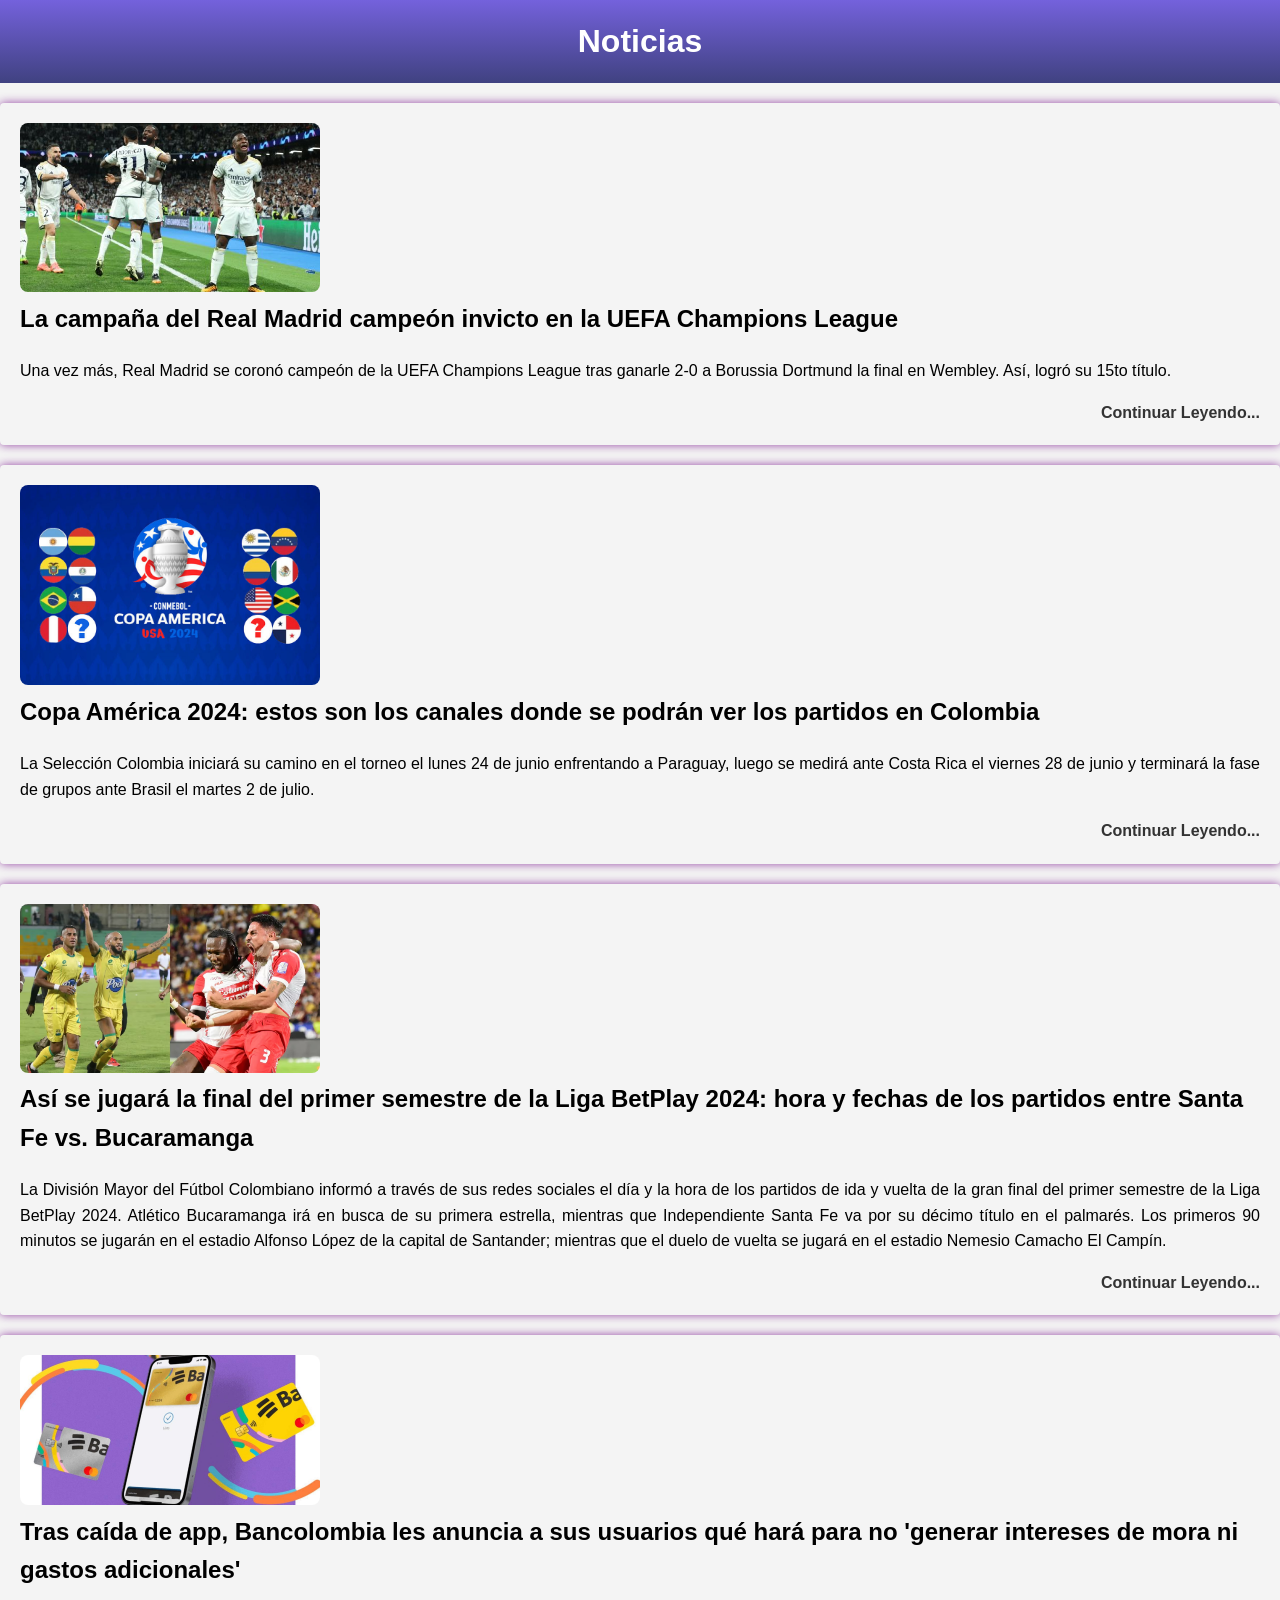
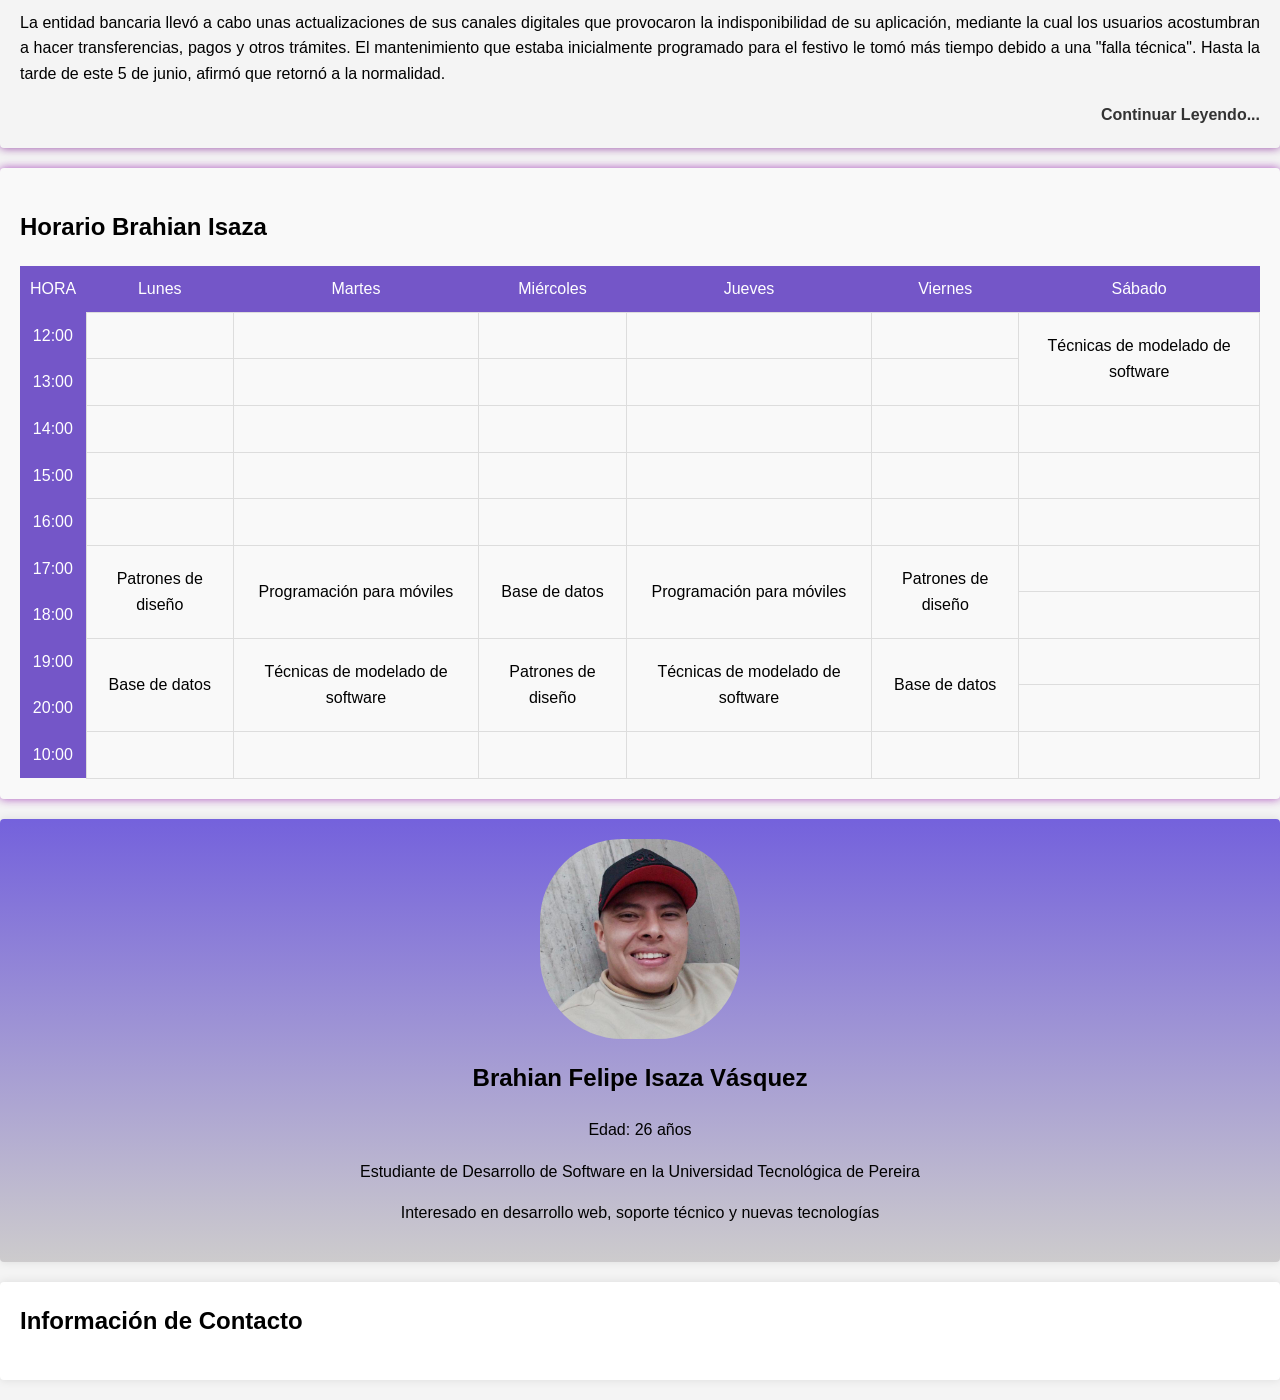
==== index.html @ bf390203 "Update and rename Untitled-1.html to index.html" ====
<!DOCTYPE html>
<html lang="es">
<head>
    <meta charset="UTF-8">
    <meta name="viewport" content="width=device-width, initial-scale=1.0">
    <title>Noticias</title>
    <link rel="stylesheet" href="styles.css">
</head>
<body>
    <header>
        <h1>Noticias</h1>
    </header>

    <section>
        <div class="noticia">
            <img src="images/realmadrid.jfif" alt="Noticia 1">
            <h2>La campaña del Real Madrid campeón invicto en la UEFA Champions League</h2>
            <p>Una vez más, Real Madrid se coronó campeón de la UEFA Champions League tras ganarle 2-0 a Borussia Dortmund la final en Wembley. Así, logró su 15to título.</p>
            <a href="https://www.wradio.com.co/2024/06/11/copa-america-2024-estos-son-los-canales-donde-se-podran-ver-los-partidos-en-colombia/">Continuar Leyendo...</a>
        </div>

        <div class="noticia">
            <img src="images/copaamerica.jpg" alt="Noticia 2">
            <h2>Copa América 2024: estos son los canales donde se podrán ver los partidos en Colombia</h2>
            <p>La Selección Colombia iniciará su camino en el torneo el lunes 24 de junio enfrentando a Paraguay, luego se medirá ante Costa Rica el viernes 28 de junio y terminará la fase de grupos ante Brasil el martes 2 de julio.</p>
            <a href="https://www.dw.com/es/qu%C3%A9-implica-la-pugna-entre-israel-e-ir%C3%A1n-para-la-econom%C3%ADa-mundial/a-68833289">Continuar Leyendo...</a>
        </div>

        <div class="noticia">
            <img src="images/finalcolombia.avif" alt="Noticia 3">
            <h2>Así se jugará la final del primer semestre de la Liga BetPlay 2024: hora y fechas de los partidos entre Santa Fe vs. Bucaramanga</h2>
            <p>La División Mayor del Fútbol Colombiano informó a través de sus redes sociales el día y la hora de los partidos de ida y vuelta de la gran final del primer semestre de la Liga BetPlay 2024. Atlético Bucaramanga irá en busca de su primera estrella, mientras que Independiente Santa Fe va por su décimo título en el palmarés. Los primeros 90 minutos se jugarán en el estadio Alfonso López de la capital de Santander; mientras que el duelo de vuelta se jugará en el estadio Nemesio Camacho El Campín.</p>
            <a href="https://www.infobae.com/colombia/deportes/2024/06/03/asi-se-jugara-la-final-del-primer-semestre-de-la-liga-betplay-2024-hora-y-fechas-de-los-partidos-entre-santa-fe-vs-bucaramanga/">Continuar Leyendo...</a>
        </div>

        <div class="noticia">
            <img src="images/bancolombia.jpeg" alt="Noticia 4">
            <h2>Tras caída de app, Bancolombia les anuncia a sus usuarios qué hará para no 'generar intereses de mora ni gastos adicionales'</h2>
            <p>La entidad bancaria llevó a cabo unas actualizaciones de sus canales digitales que provocaron la indisponibilidad de su aplicación, mediante la cual los usuarios acostumbran a hacer transferencias, pagos y otros trámites. El mantenimiento que estaba inicialmente programado para el festivo le tomó más tiempo debido a una "falla técnica". Hasta la tarde de este 5 de junio, afirmó que retornó a la normalidad.</p>
            <a href="https://www.eltiempo.com/economia/finanzas-personales/tras-caida-de-app-bancolombia-les-anuncia-a-sus-usuarios-que-hara-para-no-generar-intereses-de-mora-ni-gastos-adicionales-3349832">Continuar Leyendo...</a>
        </div>

        <div class="horario_Brahian">
            <h2>Horario Brahian Isaza</h2>
            <table>
                <tbody>
                    <tr>
                        <th class="hora">HORA</th>
                        <th class="dia">Lunes</th>
                        <th class="dia">Martes</th>
                        <th class="dia">Miércoles</th>
                        <th class="dia">Jueves</th>
                        <th class="dia">Viernes</th>
                        <th class="dia">Sábado</th>
                    </tr>
                    <tr>
                        <th class="hora">12:00</th>
                        <td>&nbsp;</td>
                        <td>&nbsp;</td>
                        <td>&nbsp;</td>
                        <td>&nbsp;</td>
                        <td>&nbsp;</td>
                        <td rowspan="2" class="TMS">Técnicas de modelado de software</td>
                    </tr>
                    <tr>
                        <th class="hora">13:00</th>
                        <td>&nbsp;</td>
                        <td>&nbsp;</td>
                        <td>&nbsp;</td>
                        <td>&nbsp;</td>
                        <td>&nbsp;</td>
                    </tr>
                    <tr>
                        <th class="hora">14:00</th>
                        <td>&nbsp;</td>
                        <td>&nbsp;</td>
                        <td>&nbsp;</td>
                        <td>&nbsp;</td>
                        <td>&nbsp;</td>
                        <td>&nbsp;</td>
                    </tr>
                    <tr>
                        <th class="hora">15:00</th>
                        <td>&nbsp;</td>
                        <td>&nbsp;</td>
                        <td>&nbsp;</td>
                        <td>&nbsp;</td>
                        <td>&nbsp;</td>
                        <td>&nbsp;</td>
                    </tr>
                    <tr>
                        <th class="hora">16:00</th>
                        <td>&nbsp;</td>
                        <td>&nbsp;</td>
                        <td>&nbsp;</td>
                        <td>&nbsp;</td>
                        <td>&nbsp;</td>
                        <td>&nbsp;</td>
                    </tr>
                    <tr>
                        <th class="hora">17:00</th>
                        <td rowspan="2" class="PDD">Patrones de diseño</td>
                        <td rowspan="2" class="PPM">Programación para móviles</td>
                        <td rowspan="2" class="DB">Base de datos</td>
                        <td rowspan="2" class="PPM">Programación para móviles</td>
                        <td rowspan="2" class="PDD">Patrones de diseño</td>
                        <td>&nbsp;</td>
                    </tr>
                    <tr>
                        <th class="hora">18:00</th>
                        <td>&nbsp;</td>
                    </tr>
                    <tr>
                        <th class="hora">19:00</th>
                        <td rowspan="2" class="DB">Base de datos</td>
                        <td rowspan="2" class="TMS">Técnicas de modelado de software</td>
                        <td rowspan="2" class="PDD">Patrones de diseño</td>
                        <td rowspan="2" class="TMS">Técnicas de modelado de software</td>
                        <td rowspan="2" class="DB">Base de datos</td>
                        <td>&nbsp;</td>
                    </tr>
                    <tr>
                        <th class="hora">20:00</th>
                        <td>&nbsp;</td>
                    </tr>
                    <tr>
                        <th class="hora">10:00</th>
                        <td>&nbsp;</td>
                        <td>&nbsp;</td>
                        <td>&nbsp;</td>
                        <td>&nbsp;</td>
                        <td>&nbsp;</td>
                        <td>&nbsp;</td>
                    </tr>
                </tbody>
            </table>
        </div>

        <div class="perfil">
            <img src="images/perfil.jpg" alt="Brahian Isaza">
            <h2>Brahian Felipe Isaza Vásquez</h2>
            <p>Edad: 26 años</p>
            <p>Estudiante de Desarrollo de Software en la Universidad Tecnológica de Pereira</p>
            <p>Interesado en desarrollo web, soporte técnico y nuevas tecnologías</p>
        </div>

        <div class="contacto">
            <h2>Información de Contacto</h2
---- styles.css ----
body {
    font-family: Arial, sans-serif;
    line-height: 1.6;
    margin: 0;
    padding: 0;
    background-color: #f4f4f4;
}

.container {
    max-width: 1100px;
    margin: auto;
    overflow: hidden;
    padding: 0 2rem;
}

/* Estilos del encabezado */
header {
    background: #333;
    color: #fff;
    padding: 1rem;
    text-align: center;
    background: linear-gradient(rgba(84, 61, 214, 0.8), rgba(19, 21, 100, 0.8));
}

header h1 {
    margin: 0;
}

header h2 {
    margin-top: 0;
    font-size: 1.5rem;
}

/* Estilos de las noticias */
.noticia {
    background-color: linear-gradient(rgba(84, 61, 214, 0.8), rgba(19, 21, 100, 0.8));
    margin: 20px 0;
    padding: 20px;
    border-radius: 4px;
    box-shadow: 0 0 10px rgba(127, 32, 146, 0.815);
}

.noticia img {
    
    width: 100%;
    max-width: 300px;
    height: auto;
    border-radius: 8px;
}

.noticia h2 {
    font-size: 1.5rem;
    margin-top: 0;
}

.noticia p {
    text-align: justify;
}

.noticia a {
    display: block;
    text-align: right;
    text-decoration: none;
    color: #333;
    font-weight: bold;
}

.noticia a:hover {
    color: #4406f0;
}

/* Estilos del horario */
.horario_Brahian {
    background: #f9f9f9;
    margin: 20px 0;
    padding: 20px;
    border-radius: 4px;
    overflow-x: auto;
    box-shadow: 0 0 10px rgba(148, 31, 172, 0.767);
}

.horario_Brahian table {
    width: 100%;
    border-collapse: collapse;
}

.horario_Brahian th, .horario_Brahian td {
    padding: 10px;
    text-align: center;
}

.horario_Brahian th {
    background-color: #360ab1ad;
    color: #fff;
    font-weight: normal;
}

.horario_Brahian td {
    border: 1px solid #ddd;
}

/* Estilos del perfil */
.perfil {
    background: linear-gradient(rgba(84, 61, 214, 0.8), rgba(80, 73, 79, 0.24));
    margin: 20px 0;
    padding: 20px;
    border-radius: 4px;
    box-shadow: 0 0 10px rgba(0, 0, 0, 0.1);
    text-align: center; /* Centrar contenido */
}

.perfil img {
    width: 200px; /* Tamaño específico para la imagen */
    height: 200px; /* Tamaño específico para la imagen */
    border-radius: 41%;
    display: block;
    margin: 0 auto; /* Centrar la imagen */
    
}

.perfil h2 {
    margin-top: 20px; /* Espacio arriba del título */
    font-size: 1.5rem;
}

.perfil p {
    margin-top: 5px;
    font-size: 1rem;
}

/* Estilos del contacto */
.contacto {
    background: #fff;
    margin: 20px 0;
    padding: 20px;
    border-radius: 4px;
    box-shadow: 0 0 10px rgba(0, 0, 0, 0.1);
}

.contacto h2 {
    margin-top: 0;
    font-size: 1.5rem;
}

.contacto ul {
    list-style: none;
    padding: 0;
}

.contacto li {
    margin-top: 5px;
}

.contacto a {
    text-decoration: none;
    color: #333;
}

.contacto a:hover {
    color: #000;
}
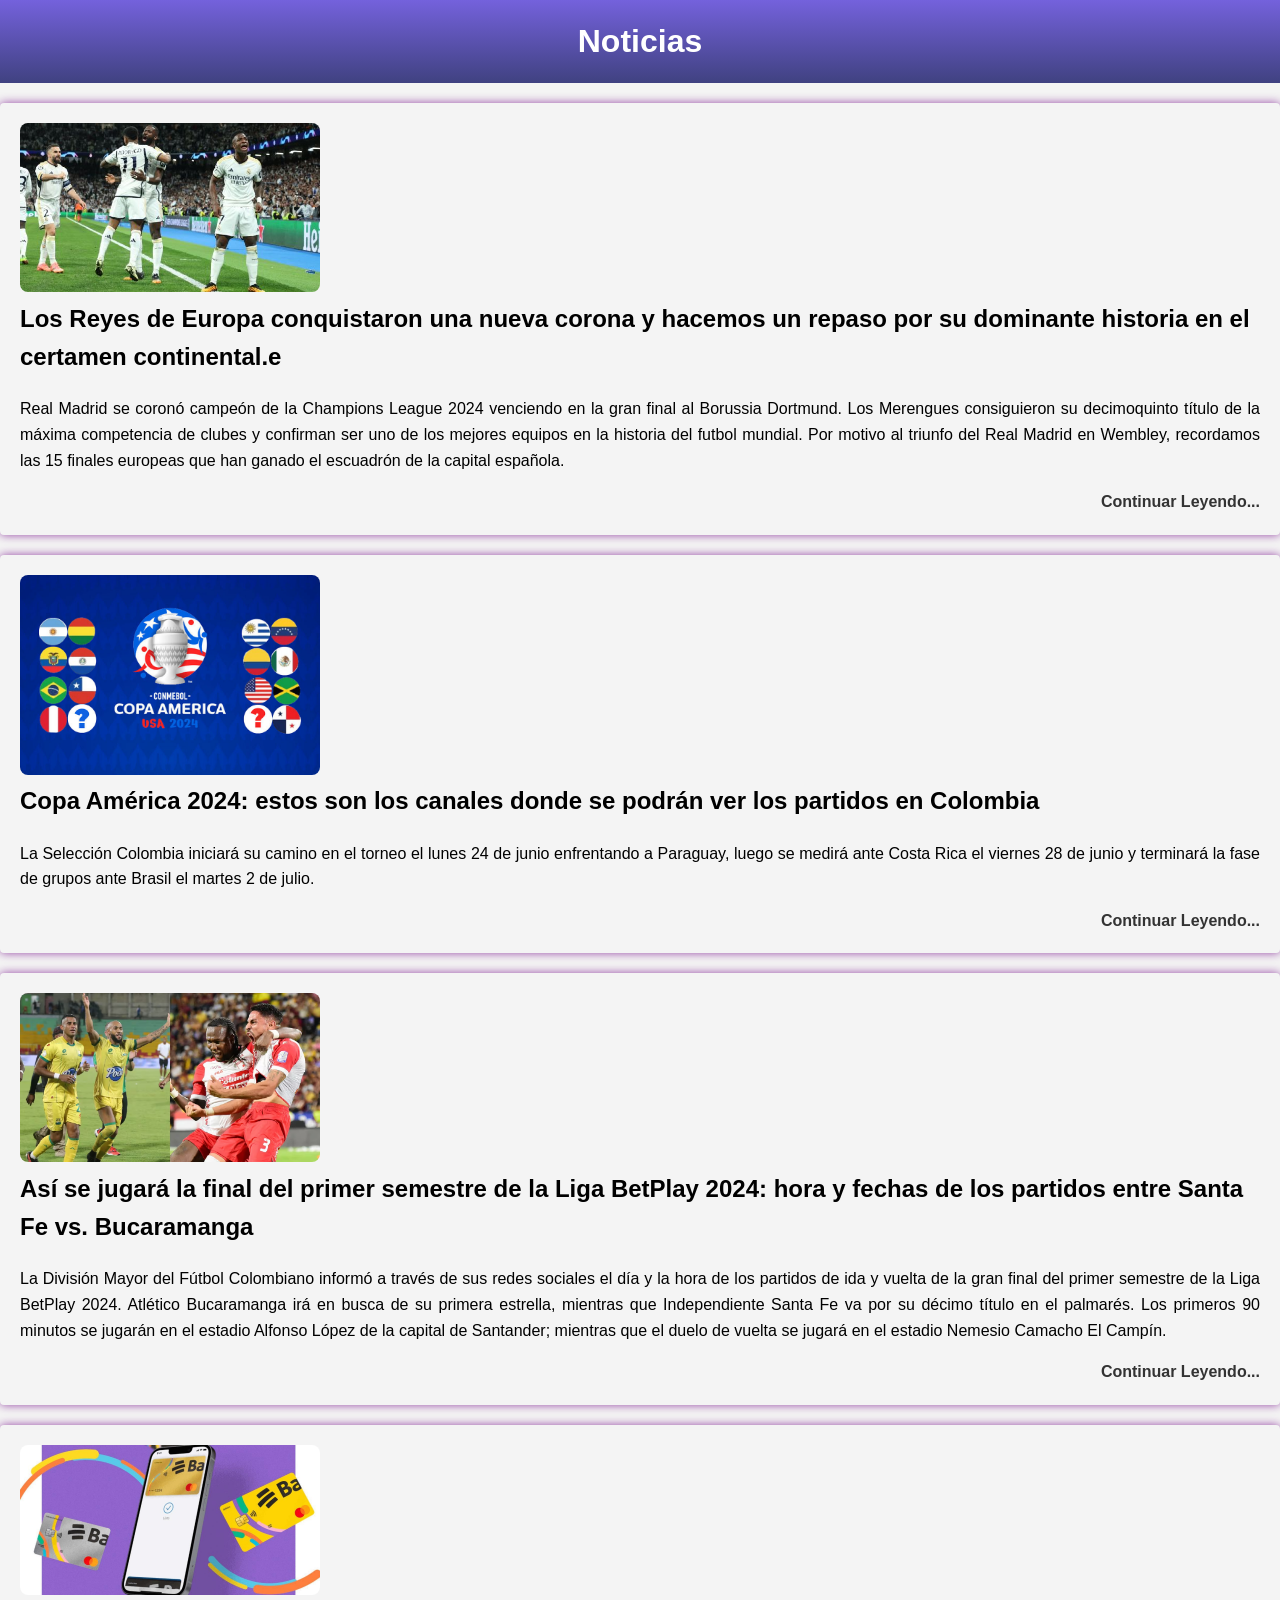
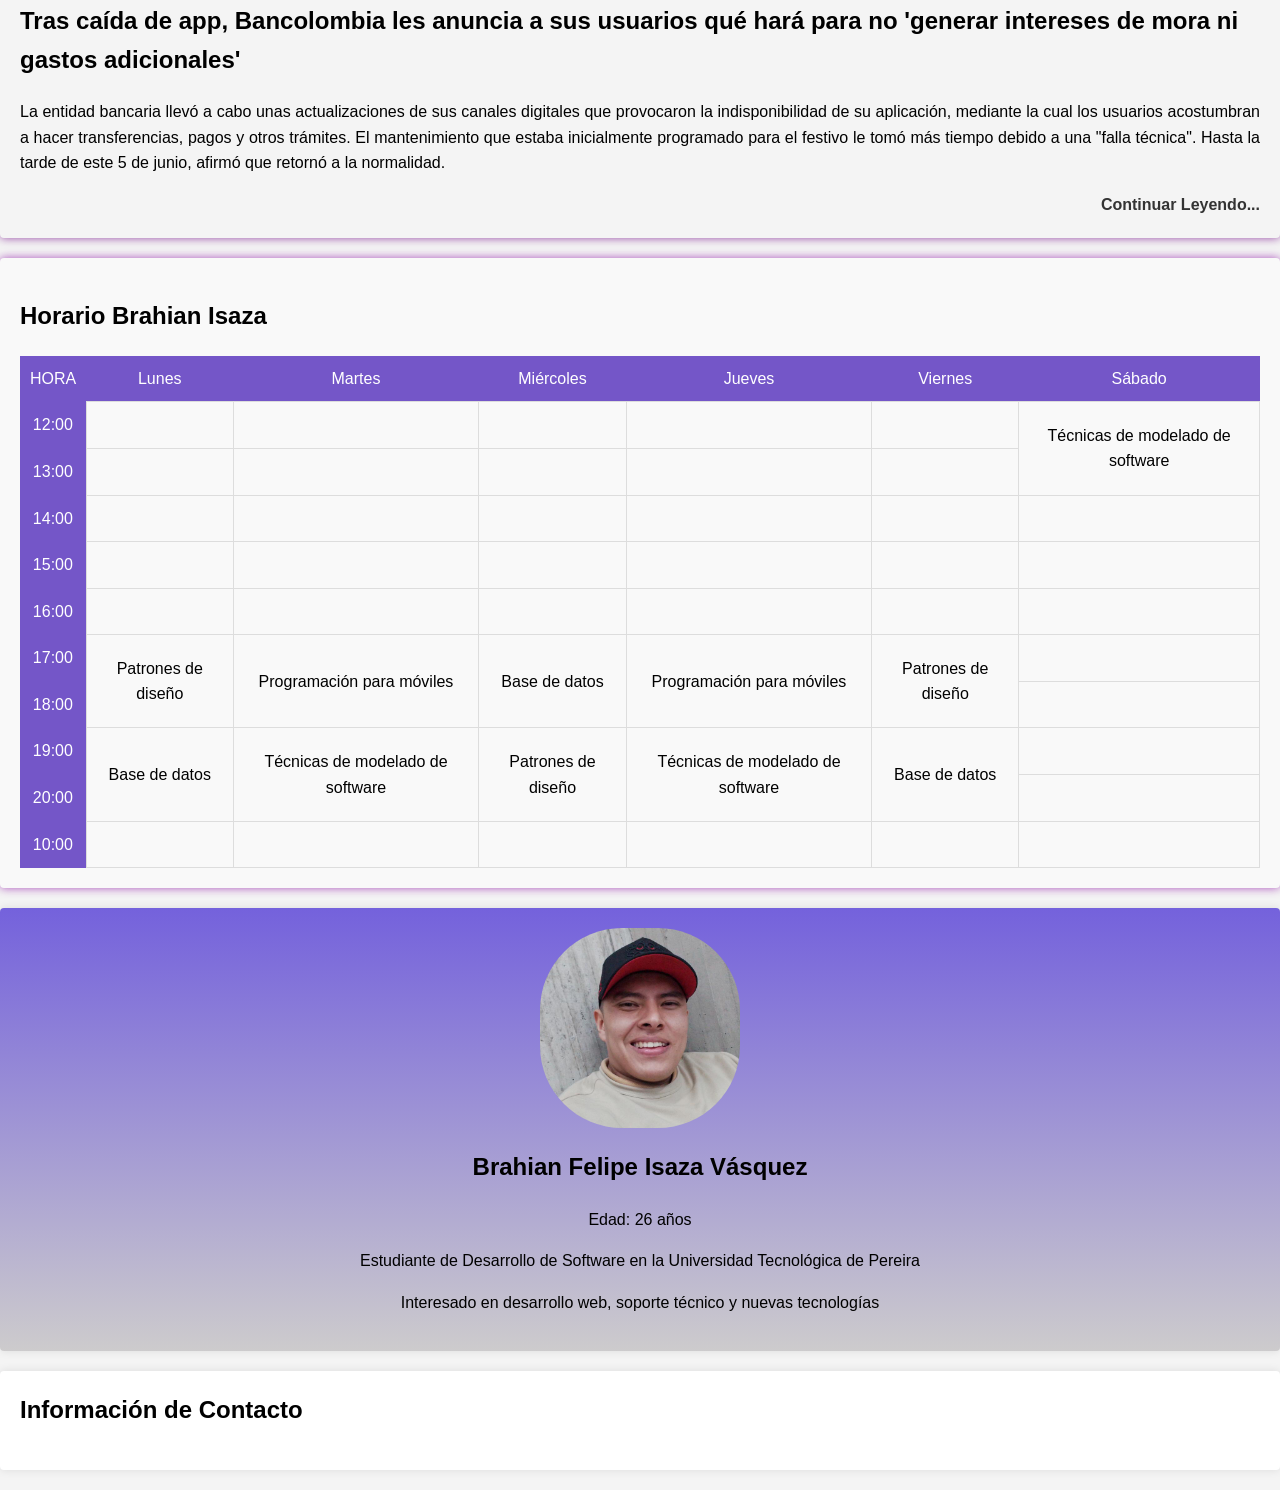
==== commit 9e1ae486: "Update index.html" ====
--- a/index.html
+++ b/index.html
@@ -15,16 +15,18 @@
     <section>
         <div class="noticia">
             <img src="images/realmadrid.jfif" alt="Noticia 1">
-            <h2>La campaña del Real Madrid campeón invicto en la UEFA Champions League</h2>
-            <p>Una vez más, Real Madrid se coronó campeón de la UEFA Champions League tras ganarle 2-0 a Borussia Dortmund la final en Wembley. Así, logró su 15to título.</p>
-            <a href="https://www.wradio.com.co/2024/06/11/copa-america-2024-estos-son-los-canales-donde-se-podran-ver-los-partidos-en-colombia/">Continuar Leyendo...</a>
+            <h2>Los Reyes de Europa conquistaron una nueva corona y hacemos un repaso por su dominante historia en el certamen continental.e</h2>
+            <p>Real Madrid se coronó campeón de la Champions League 2024 venciendo en la gran final al Borussia Dortmund. Los Merengues consiguieron su decimoquinto título de la máxima competencia de clubes y confirman ser uno de los mejores equipos en la historia del futbol mundial.
+
+Por motivo al triunfo del Real Madrid en Wembley, recordamos las 15 finales europeas que han ganado el escuadrón de la capital española.</p>
+            <a href="https://www.espn.com.co/futbol/champions-league/nota/_/id/13731516/real-madrid-campeon-champions-league-titulos-europa-lista">Continuar Leyendo...</a>
         </div>
 
         <div class="noticia">
             <img src="images/copaamerica.jpg" alt="Noticia 2">
             <h2>Copa América 2024: estos son los canales donde se podrán ver los partidos en Colombia</h2>
             <p>La Selección Colombia iniciará su camino en el torneo el lunes 24 de junio enfrentando a Paraguay, luego se medirá ante Costa Rica el viernes 28 de junio y terminará la fase de grupos ante Brasil el martes 2 de julio.</p>
-            <a href="https://www.dw.com/es/qu%C3%A9-implica-la-pugna-entre-israel-e-ir%C3%A1n-para-la-econom%C3%ADa-mundial/a-68833289">Continuar Leyendo...</a>
+            <a href="https://www.wradio.com.co/2024/06/11/copa-america-2024-estos-son-los-canales-donde-se-podran-ver-los-partidos-en-colombia/">Continuar Leyendo...</a>
         </div>
 
         <div class="noticia">
